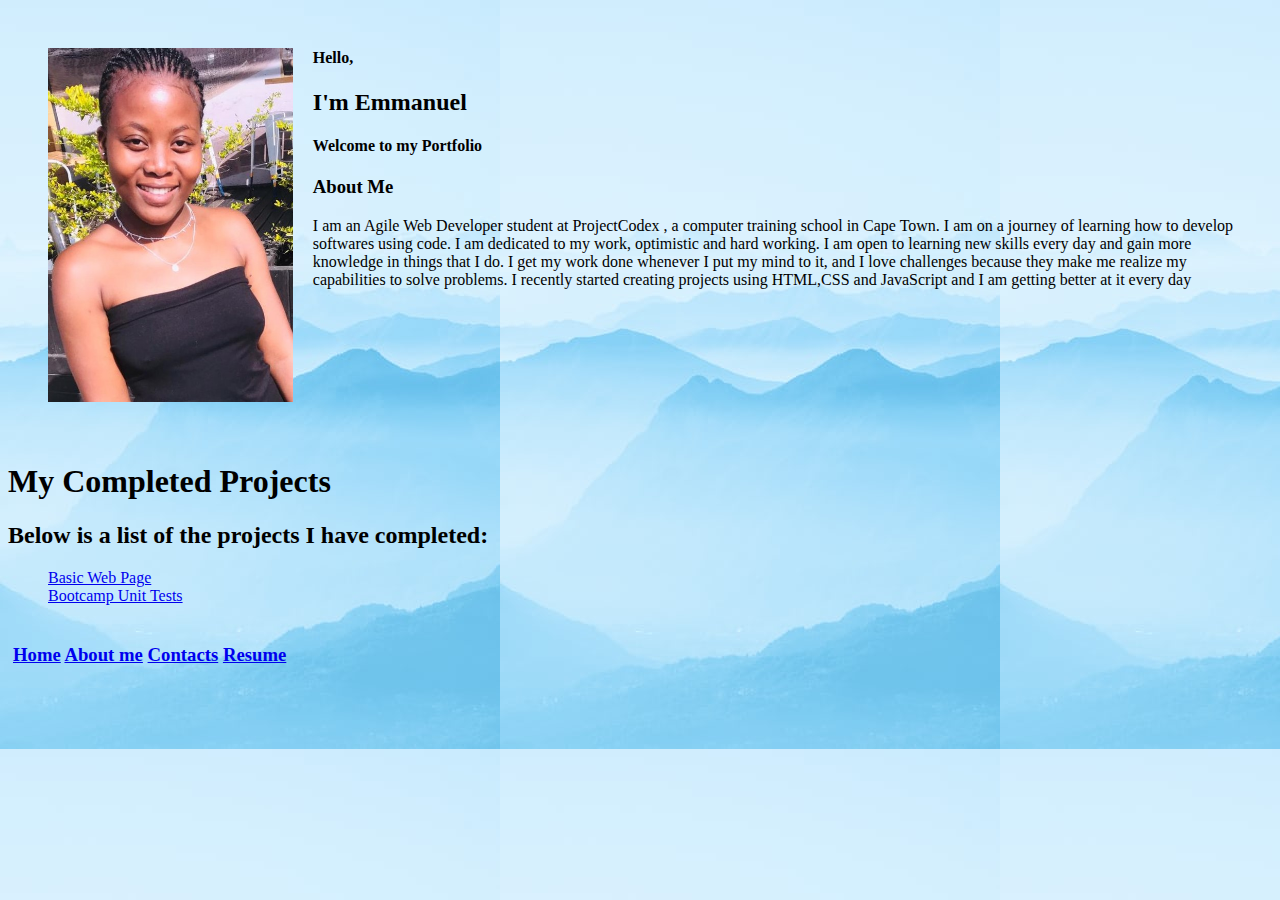
==== index.html @ f44fd364 "recents" ====
<!DOCTYPE html>
<html lang="en">
<head>
    <meta charset="UTF-8">
    <meta http-equiv="X-UA-Compatible" content="IE=edge">
    <meta name="viewport" content="width=device-width, initial-scale=1.0">
    <title>Emmanuel Tsheledi mafolo's Portfolio</title>
    <link rel="stylesheet" href="my_portfolio.css" type="text/css">
    <style>
        
    </style>
</head>
<body background="./images/photo-1524865291454-215bdc75819e.jpg">
    
    <section class="container">
        <div class="info clearfix">
            <img src="./images/IMG-20201031-WA0029.jpg" alt="profile picture" class="clearfix">
            <h4>Hello,</h4>   
            <h2>I'm Emmanuel</h2>  
            <h4>Welcome to my Portfolio</h4> 
            <h3> About Me </h3>
            <p> I am an Agile Web Developer student at ProjectCodex , a computer training school in Cape Town. I am on a journey of learning how to develop
                softwares using code. I am dedicated to my work, optimistic and hard working. 
                I am open to learning new skills every day and gain more knowledge in things that I do. I get my work done whenever I put my mind to it, 
                and I love challenges because they make me realize my capabilities to solve problems. I recently started creating projects using HTML,CSS and JavaScript 
                and I am getting better at it every day 
            </p> 
    <h3>                  
        </div>
       
    </section>
        <div class="work">
            <h1>My Completed Projects</h1>
            <h2>Below is a list of the projects I have completed:</h2>
            <ul>
                <li> <a href="https://mafoloemmanuel.github.io/basic_webpage/">Basic Web Page</a></li>
                <li> <a href="https://mafoloemmanuel.github.io/bootcamp-tests/">Bootcamp Unit Tests</a></li>
            </ul>
        </div>
        <div class="footer clearfix">
            <h3>
                <a href="./index.html">Home</a>
                <a href="./about.html">About me</a>
                <a href="./contact.html">Contacts</a>
                <a href="#">Resume</a>

            </h3>
        </div>
  
</body>
</html>
---- my_portfolio.css ----
img {
    width: 20%;
    padding: 20px;
    float: left;
}
.clearfix {
    zoom: 1;
    overflow: auto;
}
.container {
    
    display: flex;
    margin: auto;
    box-sizing: border-box;
    align-items: stretch;
    width: 100%;
}
ul {
    list-style: none;
}
.info {
    padding: 20px;
    text-align: start;

}
.contacts { 
    padding: 15px;
}
.work {
    padding: opx;   
}
.footer {
    text-align: start;
    padding: 5px;
}
@media screen and (max-width: 800px){
    .container {
        display: block;
        width: 100%;
    }
    .work {
        display: block;
        width: 100%;
    }
    .footer {
        display: block;
    }
    img {
        width: 80%;
    }
}
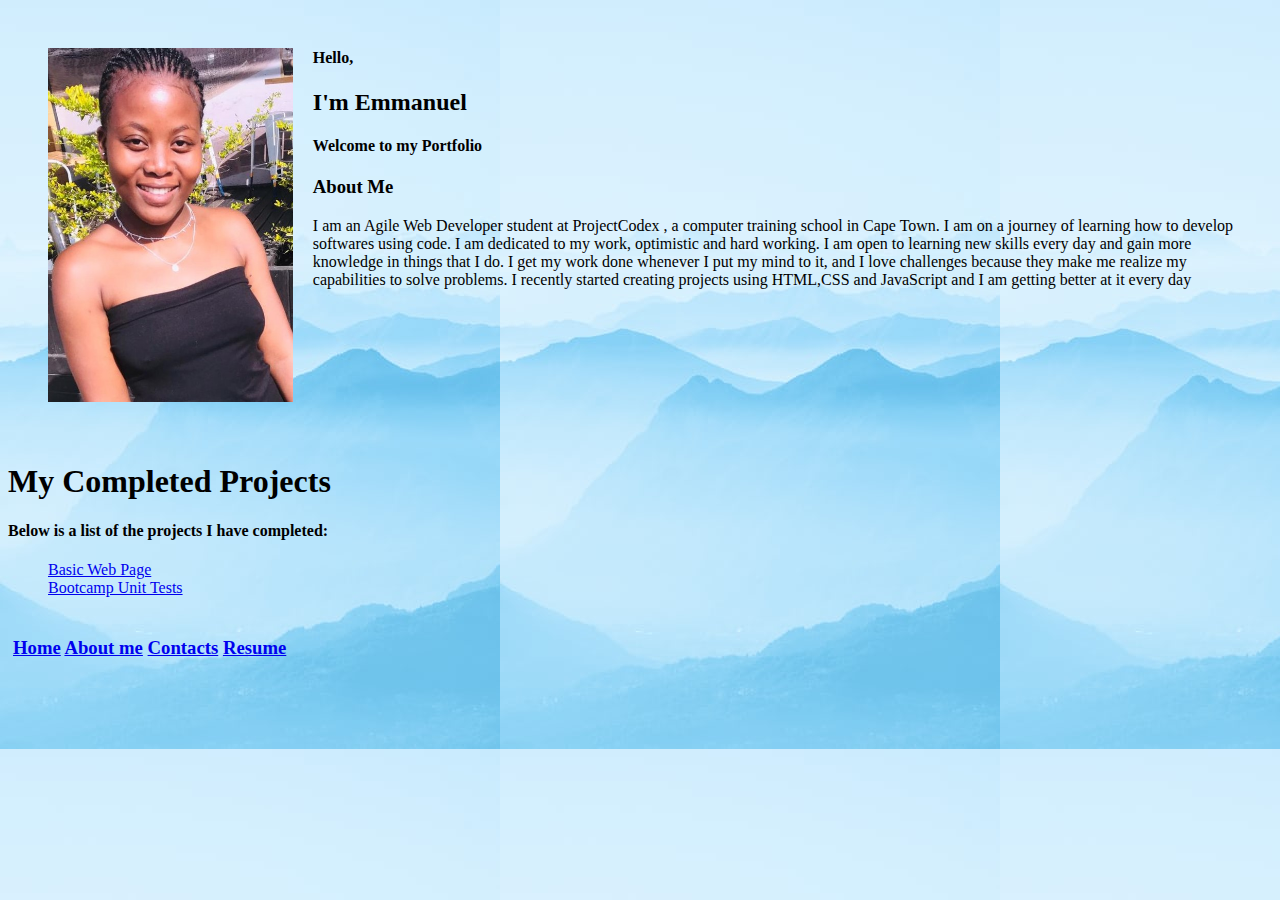
==== commit 169549e3: "change" ====
--- a/index.html
+++ b/index.html
@@ -31,7 +31,7 @@
     </section>
         <div class="work">
             <h1>My Completed Projects</h1>
-            <h2>Below is a list of the projects I have completed:</h2>
+            <h4>Below is a list of the projects I have completed:</h2>
             <ul>
                 <li> <a href="https://mafoloemmanuel.github.io/basic_webpage/">Basic Web Page</a></li>
                 <li> <a href="https://mafoloemmanuel.github.io/bootcamp-tests/">Bootcamp Unit Tests</a></li>
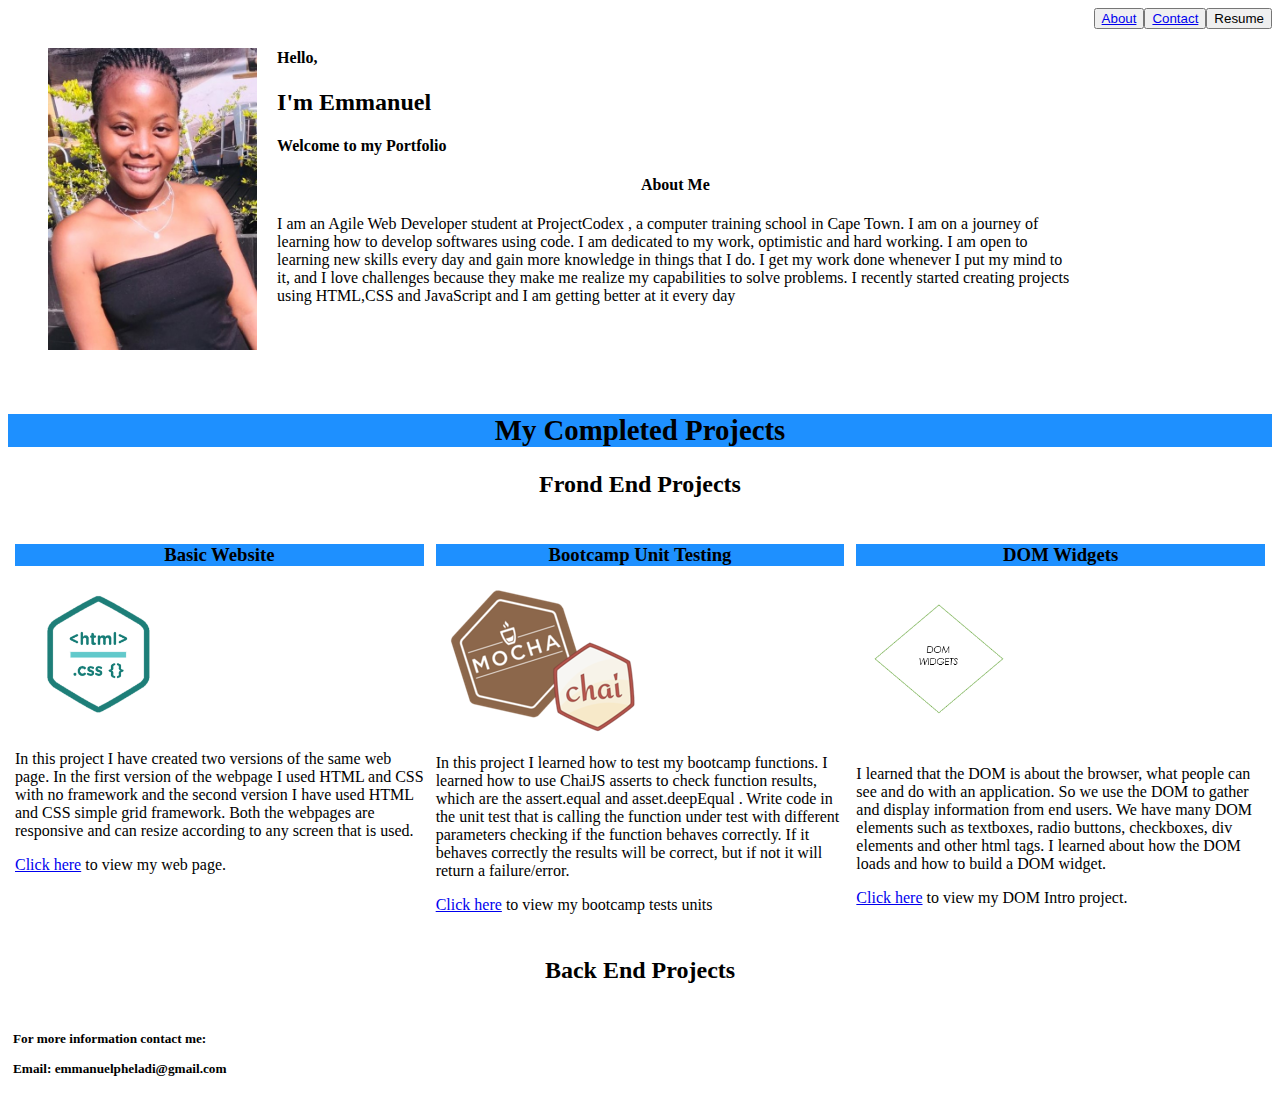
==== commit f96745f6: "new changes to my portfolio page" ====
--- a/index.html
+++ b/index.html
@@ -6,45 +6,74 @@
     <meta name="viewport" content="width=device-width, initial-scale=1.0">
     <title>Emmanuel Tsheledi mafolo's Portfolio</title>
     <link rel="stylesheet" href="my_portfolio.css" type="text/css">
-    <style>
+    
+</head>
+<body>
+    <div  class="container">
+        <div>
+            <button> Resume</button>
+            <button> <a href="./contact.html">Contact</a></button>
+             <button> <a href="./about.html">About</a></button>
         
-    </style>
-</head>
-<body background="./images/photo-1524865291454-215bdc75819e.jpg">
-    
-    <section class="container">
         <div class="info clearfix">
-            <img src="./images/IMG-20201031-WA0029.jpg" alt="profile picture" class="clearfix">
+            <img src="./images/IMG-20201031-WA0029.jpg" alt="profile picture" class="img1 clearfix">
             <h4>Hello,</h4>   
             <h2>I'm Emmanuel</h2>  
             <h4>Welcome to my Portfolio</h4> 
-            <h3> About Me </h3>
+            <h4 style="text-align: center;"> About Me </h4>
             <p> I am an Agile Web Developer student at ProjectCodex , a computer training school in Cape Town. I am on a journey of learning how to develop
                 softwares using code. I am dedicated to my work, optimistic and hard working. 
                 I am open to learning new skills every day and gain more knowledge in things that I do. I get my work done whenever I put my mind to it, 
                 and I love challenges because they make me realize my capabilities to solve problems. I recently started creating projects using HTML,CSS and JavaScript 
                 and I am getting better at it every day 
             </p> 
-    <h3>                  
+            <h3>                   
         </div>
-       
-    </section>
-        <div class="work">
-            <h1>My Completed Projects</h1>
-            <h4>Below is a list of the projects I have completed:</h2>
-            <ul>
-                <li> <a href="https://mafoloemmanuel.github.io/basic_webpage/">Basic Web Page</a></li>
-                <li> <a href="https://mafoloemmanuel.github.io/bootcamp-tests/">Bootcamp Unit Tests</a></li>
-            </ul>
-        </div>
-        <div class="footer clearfix">
-            <h3>
-                <a href="./index.html">Home</a>
-                <a href="./about.html">About me</a>
-                <a href="./contact.html">Contacts</a>
-                <a href="#">Resume</a>
+        
+        <section class="content">
+           <div class="heading"> <h2>My Completed Projects</h2> </div>
+                <div class="front">
+                    <h2>Frond End Projects</h2>
+                        <div class="front-content">
+                            <div class="fronts">
+                            <h3>Basic Website</h3>
+                                <img src="./images/Screenshot 2021-04-27 212240.png" alt="picture" class="img3">
+                                <p>
+                                    In this project I have created  two versions of the same web page. In the first version of the webpage I used HTML and CSS with no framework and the second version I have used HTML and CSS simple grid framework. Both the webpages are responsive and can resize according to any screen that is used.   
+                                </p>
+                               <p><a href="https://mafoloemmanuel.github.io/basic_webpage/">Click here</a> to view my web page. </p>
+                            </div>
+                            <div class="fronts">
+                            <h3>Bootcamp Unit Testing</h3>
+                                <img src="./images/1_BmORsbtFaWw0lyyfMtYd0Q.png" alt="mocha" class="img2">
+                                <p>
+                                  In this project I learned how to test my bootcamp functions. I learned how to use ChaiJS asserts to check function results, which are the assert.equal and asset.deepEqual . Write code in the unit test that is calling the function under test with different parameters checking if the function behaves correctly. If it behaves correctly the results will be correct, but if not it will return a failure/error.                                </p>  
+                               <p> <a href="https://mafoloemmanuel.github.io/bootcamp-tests/">Click here</a> to view my bootcamp tests units </p>
+                            </div> 
+                            <div class="fronts">
+                            <h3>DOM Widgets</h3>
+                                <img src="./images/Screenshot 2021-04-28 005137.png" alt="DOM" class="img4">
+                                <p>
+                                    I learned that the DOM is about the browser, what people can see and do with an application. So we use the DOM to gather and display information  from end users. We have many DOM elements such as textboxes, radio buttons, checkboxes, div elements and other html tags. I learned about how the DOM loads and how to build a DOM widget.
+                                </p>
+                                <p><a href="https://mafoloemmanuel.github.io/dom-intro/">Click here</a> to view my DOM Intro project.
+                            </div>              
+                            </div>
+                    </div>
 
-            </h3>
+                <div class="back">
+                    <h2>Back End Projects</h3>
+                     </div>
+            </div>
+
+        </section>
+
+
+
+        <div class="footer ">
+            <h5>For more information contact me:
+            <p>Email: emmanuelpheladi@gmail.com</p>
+            </h5>
         </div>
   
 </body>
--- a/my_portfolio.css
+++ b/my_portfolio.css
@@ -1,9 +1,46 @@
+.heading {
+    text-align: center;
+    background-color: dodgerblue;
+    font-size: larger;
+    font-weight: bold;
+    font-family: 'Times New Roman', Times, serif;
+    margin: auto;
+}
+.front-content {
+    display: flex;
+    padding: 1px;
+    justify-content: flex-start;
+    text-align: start;
+}
+.fronts {
+    padding: 6px ;
+    width: 50%;
+}
+.front {
+    text-align: center;
+}
+.back {
+    text-align: center;
 
-
-img {
+}
+h3 {
+    background-color: dodgerblue;
+    text-align: center;
+}
+button {
+    text-align: left;
+    float: right;
+}
+.img1 {
     width: 20%;
     padding: 20px;
     float: left;
+}
+.img3 {
+    width: 40%;
+}
+.img4 {
+    width: 45%;
 }
 .clearfix {
     zoom: 1;
@@ -11,10 +48,8 @@
 }
 .container {
     
-    display: flex;
     margin: auto;
     box-sizing: border-box;
-    align-items: stretch;
     width: 100%;
 }
 ul {
@@ -39,6 +74,7 @@
     .container {
         display: block;
         width: 100%;
+
     }
     .work {
         display: block;
@@ -46,8 +82,16 @@
     }
     .footer {
         display: block;
+        width: 100%;
+
     }
-    img {
-        width: 80%;
+    .img1 {
+        width: 100%;
+    }
+    .front-content {
+        display: block;
+        width: 100%;
+
+        
     }
 }
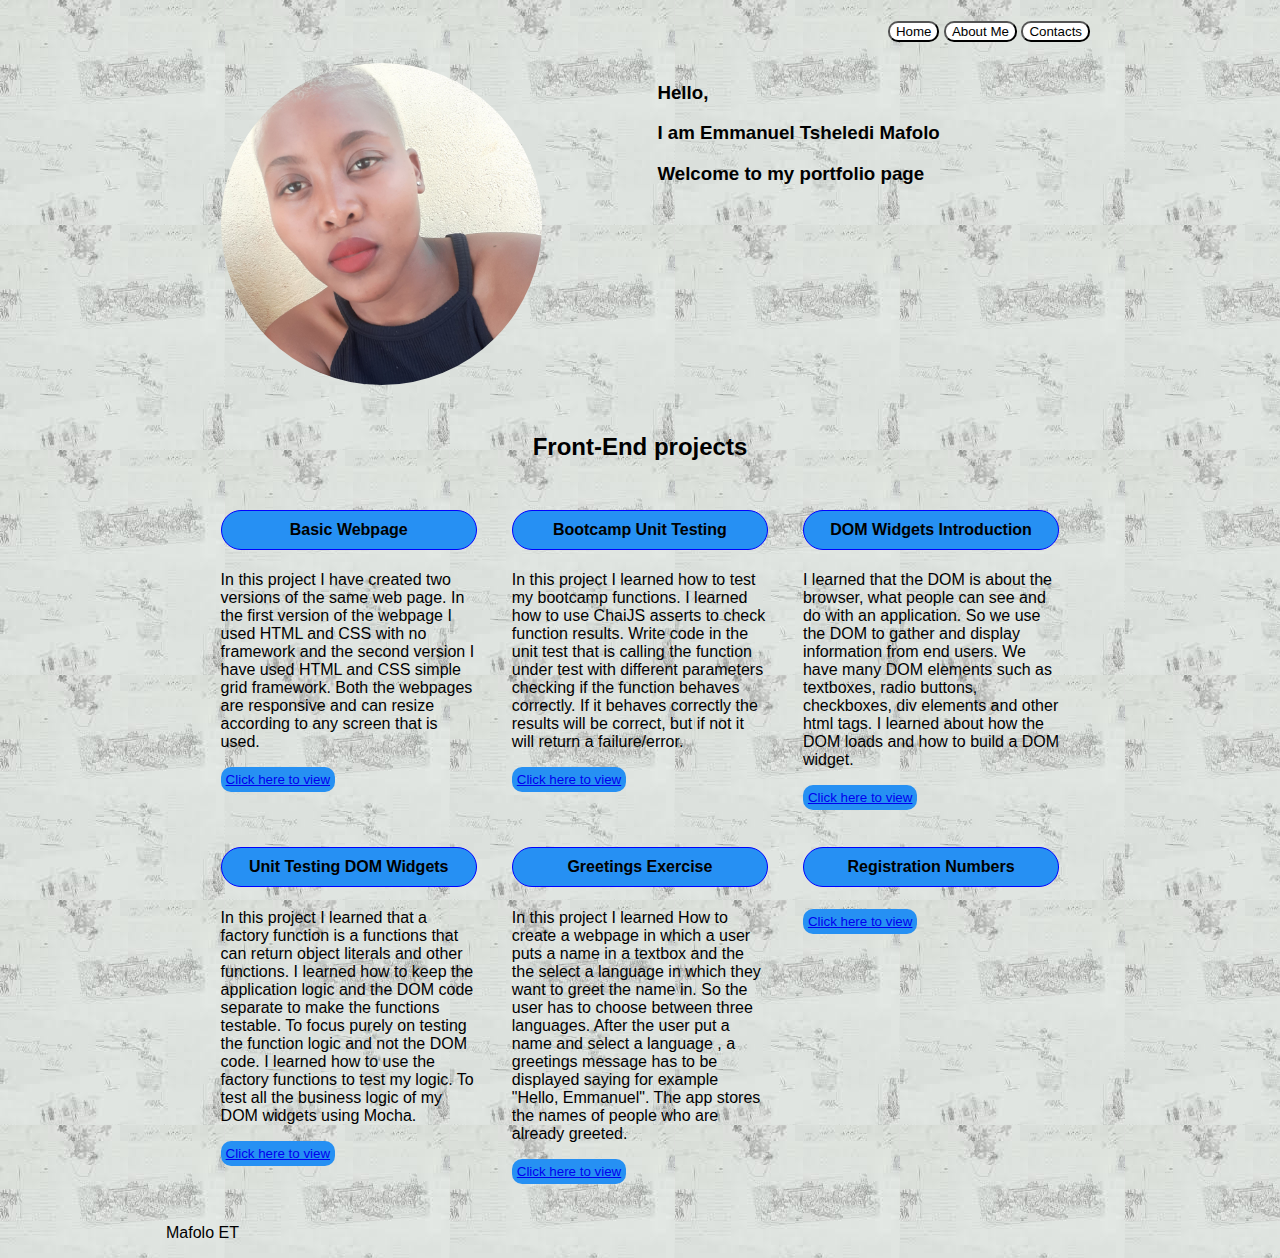
==== commit 9f42dccf: "updates to my portfolio page" ====
--- a/index.html
+++ b/index.html
@@ -1,80 +1,113 @@
 <!DOCTYPE html>
 <html lang="en">
+
 <head>
     <meta charset="UTF-8">
     <meta http-equiv="X-UA-Compatible" content="IE=edge">
     <meta name="viewport" content="width=device-width, initial-scale=1.0">
-    <title>Emmanuel Tsheledi mafolo's Portfolio</title>
-    <link rel="stylesheet" href="my_portfolio.css" type="text/css">
-    
+    <title>Emmanuel Tsheledi Mafolo's Portfolio</title>
+    <link rel="stylesheet" href="style.css">
+    <link rel="stylesheet" href="simple-grid.css">
 </head>
-<body>
-    <div  class="container">
-        <div>
-            <button> Resume</button>
-            <button> <a href="./contact.html">Contact</a></button>
-             <button> <a href="./about.html">About</a></button>
-        
-        <div class="info clearfix">
-            <img src="./images/IMG-20201031-WA0029.jpg" alt="profile picture" class="img1 clearfix">
-            <h4>Hello,</h4>   
-            <h2>I'm Emmanuel</h2>  
-            <h4>Welcome to my Portfolio</h4> 
-            <h4 style="text-align: center;"> About Me </h4>
-            <p> I am an Agile Web Developer student at ProjectCodex , a computer training school in Cape Town. I am on a journey of learning how to develop
-                softwares using code. I am dedicated to my work, optimistic and hard working. 
-                I am open to learning new skills every day and gain more knowledge in things that I do. I get my work done whenever I put my mind to it, 
-                and I love challenges because they make me realize my capabilities to solve problems. I recently started creating projects using HTML,CSS and JavaScript 
-                and I am getting better at it every day 
-            </p> 
-            <h3>                   
-        </div>
-        
-        <section class="content">
-           <div class="heading"> <h2>My Completed Projects</h2> </div>
-                <div class="front">
-                    <h2>Frond End Projects</h2>
-                        <div class="front-content">
-                            <div class="fronts">
-                            <h3>Basic Website</h3>
-                                <img src="./images/Screenshot 2021-04-27 212240.png" alt="picture" class="img3">
-                                <p>
-                                    In this project I have created  two versions of the same web page. In the first version of the webpage I used HTML and CSS with no framework and the second version I have used HTML and CSS simple grid framework. Both the webpages are responsive and can resize according to any screen that is used.   
-                                </p>
-                               <p><a href="https://mafoloemmanuel.github.io/basic_webpage/">Click here</a> to view my web page. </p>
-                            </div>
-                            <div class="fronts">
-                            <h3>Bootcamp Unit Testing</h3>
-                                <img src="./images/1_BmORsbtFaWw0lyyfMtYd0Q.png" alt="mocha" class="img2">
-                                <p>
-                                  In this project I learned how to test my bootcamp functions. I learned how to use ChaiJS asserts to check function results, which are the assert.equal and asset.deepEqual . Write code in the unit test that is calling the function under test with different parameters checking if the function behaves correctly. If it behaves correctly the results will be correct, but if not it will return a failure/error.                                </p>  
-                               <p> <a href="https://mafoloemmanuel.github.io/bootcamp-tests/">Click here</a> to view my bootcamp tests units </p>
-                            </div> 
-                            <div class="fronts">
-                            <h3>DOM Widgets</h3>
-                                <img src="./images/Screenshot 2021-04-28 005137.png" alt="DOM" class="img4">
-                                <p>
-                                    I learned that the DOM is about the browser, what people can see and do with an application. So we use the DOM to gather and display information  from end users. We have many DOM elements such as textboxes, radio buttons, checkboxes, div elements and other html tags. I learned about how the DOM loads and how to build a DOM widget.
-                                </p>
-                                <p><a href="https://mafoloemmanuel.github.io/dom-intro/">Click here</a> to view my DOM Intro project.
-                            </div>              
-                            </div>
+
+<body background="./images/images (1).jpg">
+    <section class="container">
+        <div class="row">
+            <div class="col-12">
+                <div class="the-buttons">
+                    <button type="button" name="button" class="buttons"
+                        onclick="location.href='./index.html' ">Home</button>
+                    <button type="button" name="button" class="buttons" onclick="location.href='./about.html'">About
+                        Me</button>
+                    <button type="button" name="button" class="buttons"
+                        onclick="location.href='./contact.html' ">Contacts</button>
+                </div>
+                <div class="row">
+                    <div class="col-12">
+                        <div class="col-6">
+                            <img src="./images/8.jpg" alt="profile">
+                        </div>
+                        <div class="col-6">
+                            <h3>Hello, </h3>
+                            <h3>I am Emmanuel Tsheledi Mafolo</h3>
+                            <h3>Welcome to my portfolio page</h3>
+                        </div>
                     </div>
+                </div>
+                <div class="row">
+                    <div class="col-12">
+                        <h2>Front-End projects</h2>
+                        <div class="col-4">
+                            <h4>Basic Webpage </h4>
+                            <p>In this project I have created two versions of the same web page. In the first version of
+                                the webpage I used HTML and CSS with no framework and the second version I have used
+                                HTML and CSS simple grid framework. Both the webpages are responsive and can resize
+                                according to any screen that is used.</p>
+                            <button type="button" name="button" id="view-link"> <a
+                                    href="https://mafoloemmanuel.github.io/basic_webpage/">Click here to view</a>
+                            </button>
+                        </div>
+                        <div class="col-4">
+                            <h4>Bootcamp Unit Testing</h4>
+                            <p>In this project I learned how to test my bootcamp functions. I learned how to use ChaiJS
+                                asserts to check function results. Write code in the unit test that is calling the
+                                function under test with different parameters checking if the function behaves
+                                correctly. If it behaves correctly the results will be correct, but if not it will
+                                return a failure/error.</p>
+                            <button type="button" name="button" id="view-link"> <a
+                                    href="https://mafoloemmanuel.github.io/bootcamp-tests/">Click here to view</a>
+                            </button>
+                        </div>
+                        <div class="col-4">
+                            <h4>DOM Widgets Introduction </h4>
+                            <p>I learned that the DOM is about the browser, what people can see and do with an
+                                application. So we use the DOM to gather and display information from end users. We have
+                                many DOM elements such as textboxes, radio buttons, checkboxes, div elements and other
+                                html tags. I learned about how the DOM loads and how to build a DOM widget.</p>
+                            <button type="button" name="button" id="view-link"><a
+                                    href="https://mafoloemmanuel.github.io/dom-intro/">Click here to view</a></button>
+                        </div>
+                        <div class="col-4">
+                            <h4>Unit Testing DOM Widgets</h4>
+                            <p>In this project I learned that a factory function is a functions that can return object
+                                literals and
+                                other functions. I
+                                learned how to keep the application logic and the DOM code separate to make the
+                                functions testable. To focus purely on testing the function logic and not the DOM code.
+                                I learned how to use the factory functions to test my logic. To test all the business
+                                logic of my DOM widgets using Mocha.</p>
+                            <button type="button" name="button" id="view-link"><a
+                                    href="https://mafoloemmanuel.github.io/dom-intro/js/index.html">Click here to
+                                    view</a></button>
 
-                <div class="back">
-                    <h2>Back End Projects</h3>
-                     </div>
+                        </div>
+                        <div class="col-4">
+                            <h4>Greetings Exercise</h4>
+                            <p>In this project I learned How to create a webpage in which a user puts a name in a
+                                textbox and the the select a language in which they want to greet the name in. So the
+                                user has to choose between three languages. After the user put a name and select a
+                                language , a greetings message has to be displayed saying for example "Hello, Emmanuel".
+                                The app stores the names of people who are already greeted.</p>
+                            <button type="button" name="button" id="view-link"><a
+                                    href="https://mafoloemmanuel.github.io/greetings/">Click here to
+                                    view</a></button>
+                        </div>
+                        <div class="col-4">
+                            <h4>Registration Numbers</h4>
+                            <p></p>
+                            <button type="button" name="button" id="view-link"><a
+                                href="https://mafoloemmanuel.github.io/registration_numbers/">Click here to
+                                view</a></button>
+                        </div>
+                    </div>
+                </div>
             </div>
 
-        </section>
+        </div>
+        <div>
+            <p>Mafolo ET </p>
+        </div>
+    </section>
+</body>
 
-
-
-        <div class="footer ">
-            <h5>For more information contact me:
-            <p>Email: emmanuelpheladi@gmail.com</p>
-            </h5>
-        </div>
-  
-</body>
-</html>
+</html>--- a/style.css
+++ b/style.css
@@ -0,0 +1,54 @@
+.profile{
+    text-align: center;
+    display: flex
+}
+.container{
+    margin: 0 auto;
+    position: relative;
+    display: block;   
+}
+body{
+    font-family: 'Lucida Sans', 'Lucida Sans Regular', 'Lucida Grande', 'Lucida Sans Unicode', Geneva, Verdana, sans-serif;
+}
+ button{
+    background-color: white;
+    color: black;
+    border-radius: 10px;
+}
+.the-buttons{
+    float: right;
+    padding: 5px;
+}
+.link{
+    border: 1px solid lightseagreen;
+}
+.project-button{
+    border: 1px solid  rgb(74, 160, 241);;
+    border-radius: 12px;
+    background-color: rgb(74, 160, 241);
+    padding: 10px;
+}
+.projects{
+    display: flex;
+}
+
+ img{
+    border-radius: 50%;
+    width: 80%;
+}
+#view-link{
+    border: none;
+    border-radius: 10;
+    background-color: rgb(38, 144, 243);
+    padding: 5px
+}
+h2{
+    text-align: center;
+}
+h4{
+    background-color: rgb(38, 144, 243);
+    text-align: center;
+    padding: 10px;
+    border: 1px solid blue;
+    border-radius: 200px;
+}--- a/simple-grid.css
+++ b/simple-grid.css
@@ -0,0 +1,206 @@
+/**
+*** SIMPLE GRID
+*** (C) ZACH COLE 2016
+**/
+
+@import url(https://fonts.googleapis.com/css?family=Lato:400,300,300italic,400italic,700,700italic);
+
+/* UNIVERSAL */
+
+
+
+/* ROOT FONT STYLES */
+
+
+
+/* TYPOGRAPHY */
+
+
+
+.font-light {
+  font-weight: 300;
+}
+
+.font-regular {
+  font-weight: 400;
+}
+
+.font-heavy {
+  font-weight: 700;
+}
+
+/* POSITIONING */
+
+.left {
+  text-align: left;
+}
+
+.right {
+  text-align: right;
+}
+
+.center {
+  text-align: center;
+  margin-left: auto;
+  margin-right: auto;
+}
+
+.justify {
+  text-align: justify;
+}
+
+/* ==== GRID SYSTEM ==== */
+
+
+
+.row {
+  position: relative;
+  width: 100%;
+}
+
+.row [class^="col"] {
+  float: left;
+  margin: 0.5rem 2%;
+  min-height: 0.125rem;
+}
+
+.col-1,
+.col-2,
+.col-3,
+.col-4,
+.col-5,
+.col-6,
+.col-7,
+.col-8,
+.col-9,
+.col-10,
+.col-11,
+.col-12 {
+  width: 96%;
+}
+
+.col-1-sm {
+  width: 4.33%;
+}
+
+.col-2-sm {
+  width: 12.66%;
+}
+
+.col-3-sm {
+  width: 21%;
+}
+
+.col-4-sm {
+  width: 29.33%;
+}
+
+.col-5-sm {
+  width: 37.66%;
+}
+
+.col-6-sm {
+  width: 46%;
+}
+
+.col-7-sm {
+  width: 54.33%;
+}
+
+.col-8-sm {
+  width: 62.66%;
+}
+
+.col-9-sm {
+  width: 71%;
+}
+
+.col-10-sm {
+  width: 79.33%;
+}
+
+.col-11-sm {
+  width: 87.66%;
+}
+
+.col-12-sm {
+  width: 96%;
+}
+
+.row::after {
+	content: "";
+	display: table;
+	clear: both;
+}
+
+.hidden-sm {
+  display: none;
+}
+/*
+  @media (max-width:800px){  
+    .container {
+      width: 100%;
+      display: inline-block;
+    }
+  }
+*/
+@media only screen and (min-width: 45em) {  /* 720px */
+  .col-1 {
+    width: 4.33%;
+  }
+
+  .col-2 {
+    width: 12.66%;
+  }
+
+  .col-3 {
+    width: 21%;
+  }
+
+  .col-4 {
+    width: 29.33%;
+  }
+
+  .col-5 {
+    width: 37.66%;
+  }
+
+  .col-6 {
+    width: 46%;
+  }
+
+  .col-7 {
+    width: 54.33%;
+  }
+
+  .col-8 {
+    width: 62.66%;
+  }
+
+  .col-9 {
+    width: 71%;
+  }
+
+  .col-10 {
+    width: 79.33%;
+  }
+
+  .col-11 {
+    width: 87.66%;
+  }
+
+  .col-12 {
+    width: 96%;
+  }
+
+  .hidden-sm {
+    display: block;
+  }
+}
+
+@media only screen and (min-width: 60em) { /* 960px */
+  .container {
+    width: 75%;
+    max-width: 60rem;
+  }
+}
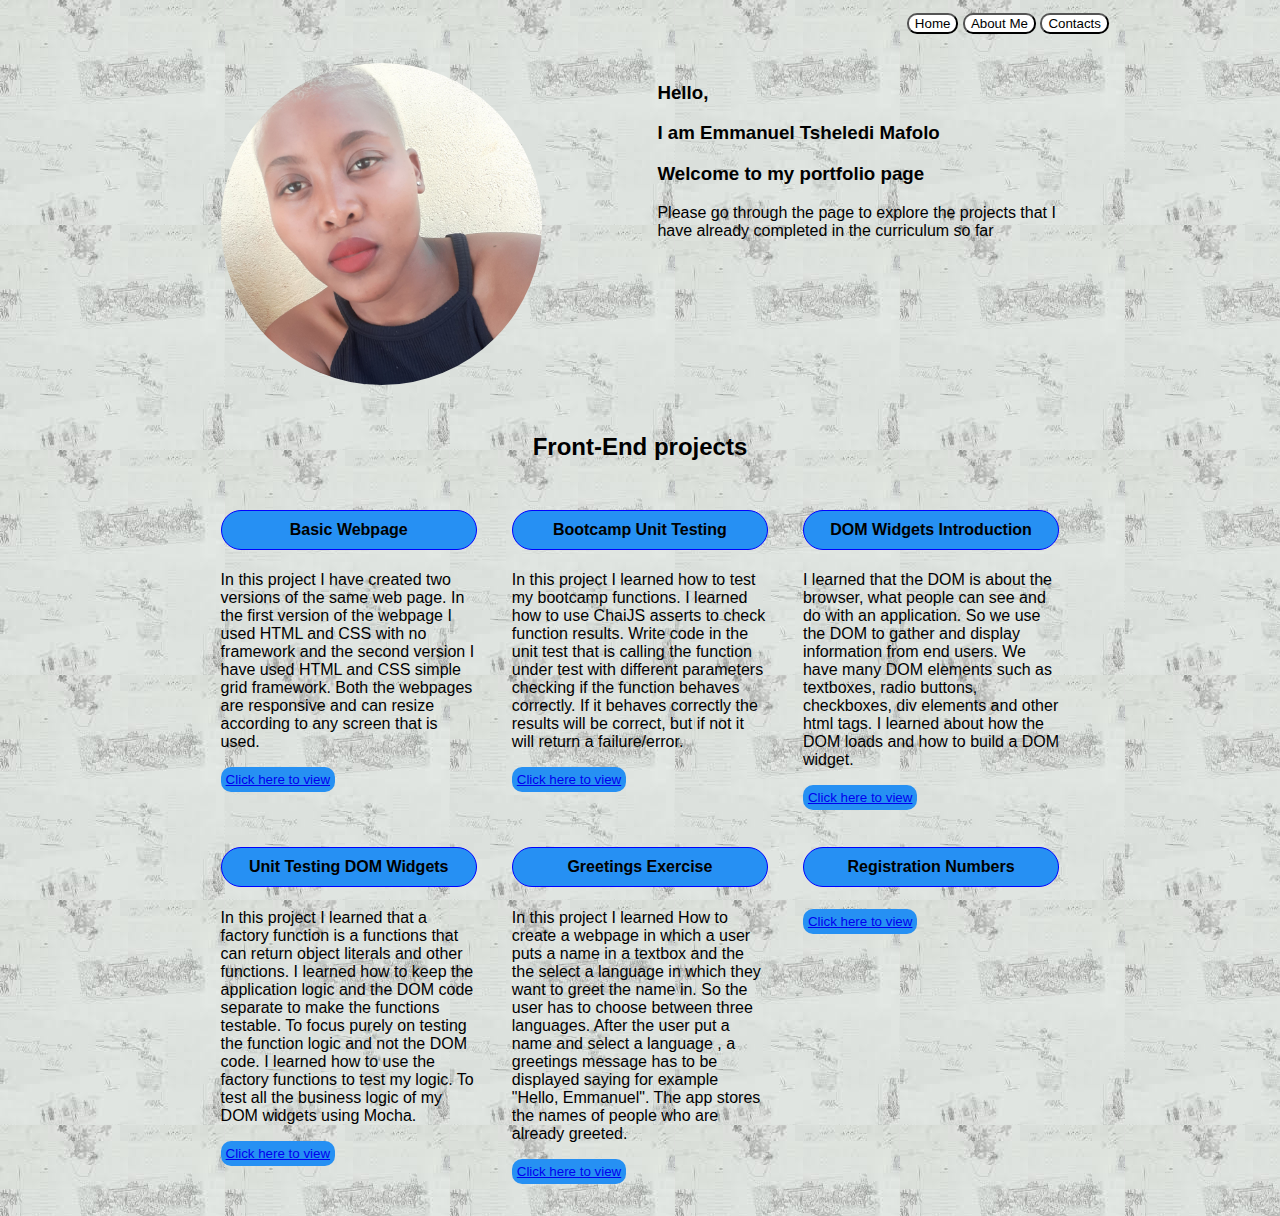
==== commit ce25f980: "update" ====
--- a/index.html
+++ b/index.html
@@ -12,16 +12,17 @@
 
 <body background="./images/images (1).jpg">
     <section class="container">
+        <div class="the-buttons">
+            <button type="button" name="button" class="buttons"
+                onclick="location.href='./index.html' ">Home</button>
+            <button type="button" name="button" class="buttons" onclick="location.href='./about.html'">About
+                Me</button>
+            <button type="button" name="button" class="buttons"
+                onclick="location.href='./contact.html' ">Contacts</button>
+        </div>
         <div class="row">
             <div class="col-12">
-                <div class="the-buttons">
-                    <button type="button" name="button" class="buttons"
-                        onclick="location.href='./index.html' ">Home</button>
-                    <button type="button" name="button" class="buttons" onclick="location.href='./about.html'">About
-                        Me</button>
-                    <button type="button" name="button" class="buttons"
-                        onclick="location.href='./contact.html' ">Contacts</button>
-                </div>
+   
                 <div class="row">
                     <div class="col-12">
                         <div class="col-6">
@@ -31,6 +32,7 @@
                             <h3>Hello, </h3>
                             <h3>I am Emmanuel Tsheledi Mafolo</h3>
                             <h3>Welcome to my portfolio page</h3>
+                            <p>Please go through the page to explore the projects that I have already completed in the curriculum so far</p>
                         </div>
                     </div>
                 </div>
@@ -104,9 +106,7 @@
             </div>
 
         </div>
-        <div>
-            <p>Mafolo ET </p>
-        </div>
+        
     </section>
 </body>
 
--- a/style.css
+++ b/style.css
@@ -8,7 +8,7 @@
     display: block;   
 }
 body{
-    font-family: 'Lucida Sans', 'Lucida Sans Regular', 'Lucida Grande', 'Lucida Sans Unicode', Geneva, Verdana, sans-serif;
+font-family:Verdana, Geneva, Tahoma, sans-serif
 }
  button{
     background-color: white;
@@ -31,7 +31,13 @@
 .projects{
     display: flex;
 }
-
+.footer{
+    background-color: rgb(38, 144, 243);
+    padding: 10px;
+    text-align: center;
+    font-style: italic;
+    font-family: cursive;
+}
  img{
     border-radius: 50%;
     width: 80%;
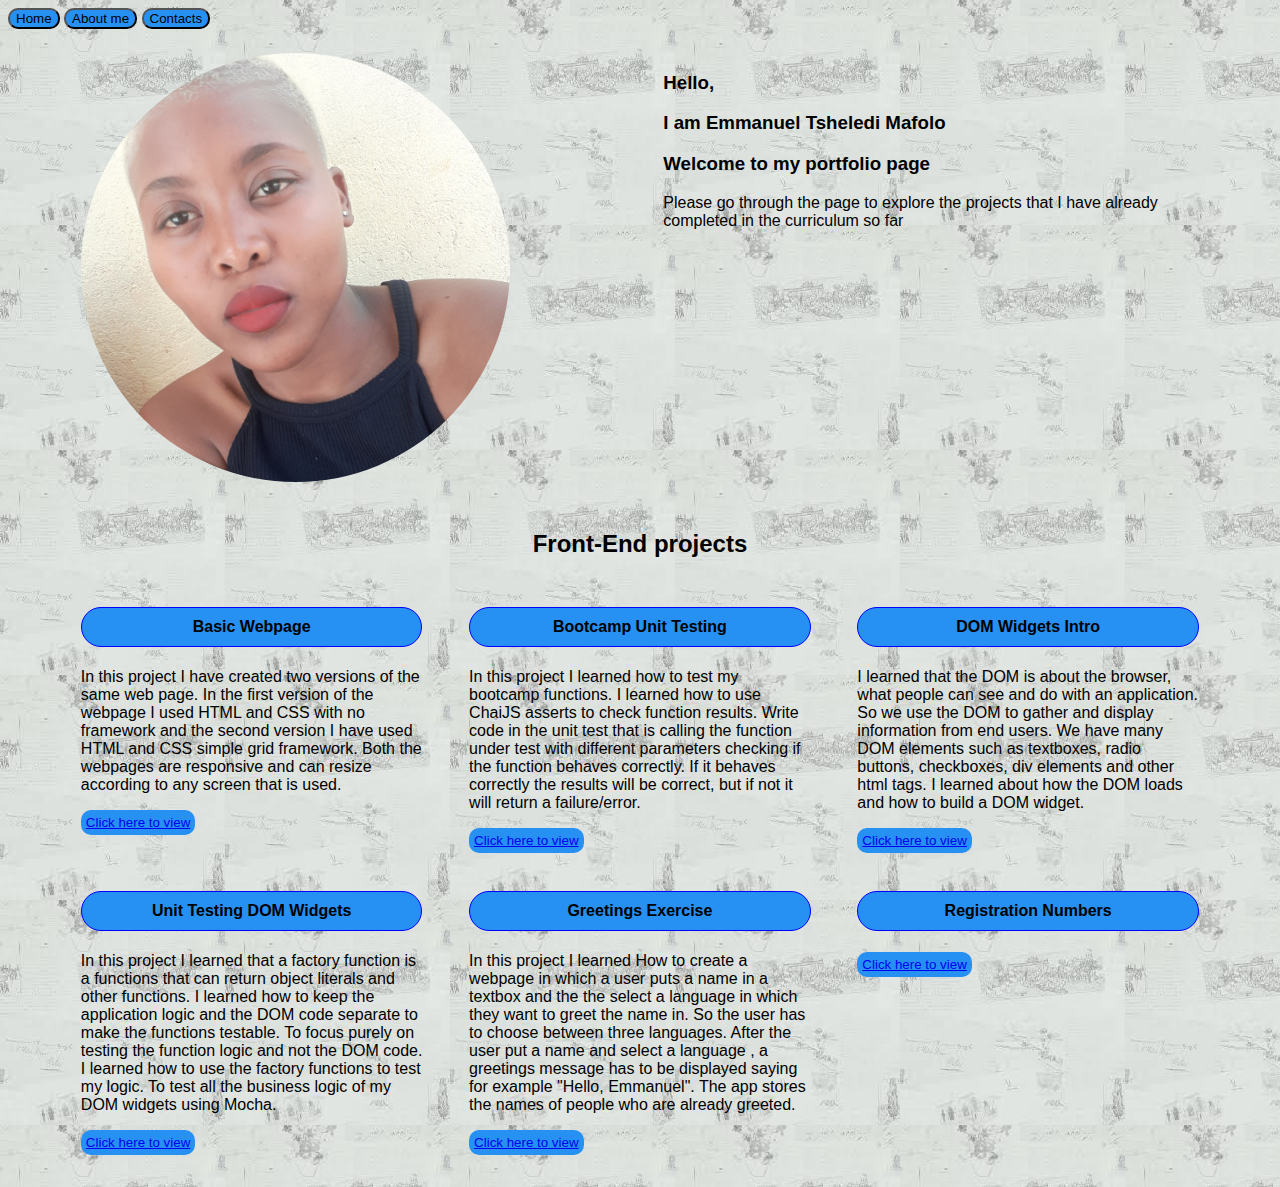
==== commit abac61eb: "commit" ====
--- a/index.html
+++ b/index.html
@@ -11,102 +11,100 @@
 </head>
 
 <body background="./images/images (1).jpg">
-    <section class="container">
-        <div class="the-buttons">
-            <button type="button" name="button" class="buttons"
-                onclick="location.href='./index.html' ">Home</button>
-            <button type="button" name="button" class="buttons" onclick="location.href='./about.html'">About
-                Me</button>
-            <button type="button" name="button" class="buttons"
-                onclick="location.href='./contact.html' ">Contacts</button>
-        </div>
-        <div class="row">
-            <div class="col-12">
-   
-                <div class="row">
-                    <div class="col-12">
-                        <div class="col-6">
-                            <img src="./images/8.jpg" alt="profile">
-                        </div>
-                        <div class="col-6">
-                            <h3>Hello, </h3>
-                            <h3>I am Emmanuel Tsheledi Mafolo</h3>
-                            <h3>Welcome to my portfolio page</h3>
-                            <p>Please go through the page to explore the projects that I have already completed in the curriculum so far</p>
-                        </div>
+    <section class="container"></section>
+    <div>
+        <button type="button" onclick="location.href='index.html'">Home</button>
+        <button type="button" onclick="location.href='about.html'">About me</button>
+        <button type="button" onclick="location.href='contact.html'">Contacts</button>
+    </div>
+    <div class="row">
+        <div class="col-12">
+
+            <div class="row">
+                <div class="col-12">
+                    <div class="col-6">
+                        <img src="./images/8.jpg" alt="profile">
                     </div>
-                </div>
-                <div class="row">
-                    <div class="col-12">
-                        <h2>Front-End projects</h2>
-                        <div class="col-4">
-                            <h4>Basic Webpage </h4>
-                            <p>In this project I have created two versions of the same web page. In the first version of
-                                the webpage I used HTML and CSS with no framework and the second version I have used
-                                HTML and CSS simple grid framework. Both the webpages are responsive and can resize
-                                according to any screen that is used.</p>
-                            <button type="button" name="button" id="view-link"> <a
-                                    href="https://mafoloemmanuel.github.io/basic_webpage/">Click here to view</a>
-                            </button>
-                        </div>
-                        <div class="col-4">
-                            <h4>Bootcamp Unit Testing</h4>
-                            <p>In this project I learned how to test my bootcamp functions. I learned how to use ChaiJS
-                                asserts to check function results. Write code in the unit test that is calling the
-                                function under test with different parameters checking if the function behaves
-                                correctly. If it behaves correctly the results will be correct, but if not it will
-                                return a failure/error.</p>
-                            <button type="button" name="button" id="view-link"> <a
-                                    href="https://mafoloemmanuel.github.io/bootcamp-tests/">Click here to view</a>
-                            </button>
-                        </div>
-                        <div class="col-4">
-                            <h4>DOM Widgets Introduction </h4>
-                            <p>I learned that the DOM is about the browser, what people can see and do with an
-                                application. So we use the DOM to gather and display information from end users. We have
-                                many DOM elements such as textboxes, radio buttons, checkboxes, div elements and other
-                                html tags. I learned about how the DOM loads and how to build a DOM widget.</p>
-                            <button type="button" name="button" id="view-link"><a
-                                    href="https://mafoloemmanuel.github.io/dom-intro/">Click here to view</a></button>
-                        </div>
-                        <div class="col-4">
-                            <h4>Unit Testing DOM Widgets</h4>
-                            <p>In this project I learned that a factory function is a functions that can return object
-                                literals and
-                                other functions. I
-                                learned how to keep the application logic and the DOM code separate to make the
-                                functions testable. To focus purely on testing the function logic and not the DOM code.
-                                I learned how to use the factory functions to test my logic. To test all the business
-                                logic of my DOM widgets using Mocha.</p>
-                            <button type="button" name="button" id="view-link"><a
-                                    href="https://mafoloemmanuel.github.io/dom-intro/js/index.html">Click here to
-                                    view</a></button>
-
-                        </div>
-                        <div class="col-4">
-                            <h4>Greetings Exercise</h4>
-                            <p>In this project I learned How to create a webpage in which a user puts a name in a
-                                textbox and the the select a language in which they want to greet the name in. So the
-                                user has to choose between three languages. After the user put a name and select a
-                                language , a greetings message has to be displayed saying for example "Hello, Emmanuel".
-                                The app stores the names of people who are already greeted.</p>
-                            <button type="button" name="button" id="view-link"><a
-                                    href="https://mafoloemmanuel.github.io/greetings/">Click here to
-                                    view</a></button>
-                        </div>
-                        <div class="col-4">
-                            <h4>Registration Numbers</h4>
-                            <p></p>
-                            <button type="button" name="button" id="view-link"><a
-                                href="https://mafoloemmanuel.github.io/registration_numbers/">Click here to
-                                view</a></button>
-                        </div>
+                    <div class="col-6">
+                        <h3>Hello, </h3>
+                        <h3>I am Emmanuel Tsheledi Mafolo</h3>
+                        <h3>Welcome to my portfolio page</h3>
+                        <p>Please go through the page to explore the projects that I have already completed in the
+                            curriculum so far</p>
                     </div>
                 </div>
             </div>
+            <div class="row">
+                <div class="col-12">
+                    <h2>Front-End projects</h2>
+                    <div class="col-4">
+                        <h4>Basic Webpage </h4>
+                        <p>In this project I have created two versions of the same web page. In the first version of
+                            the webpage I used HTML and CSS with no framework and the second version I have used
+                            HTML and CSS simple grid framework. Both the webpages are responsive and can resize
+                            according to any screen that is used.</p>
+                        <button type="button" name="button" id="view-link"> <a
+                                href="https://mafoloemmanuel.github.io/basic_webpage/">Click here to view</a>
+                        </button>
+                    </div>
+                    <div class="col-4">
+                        <h4>Bootcamp Unit Testing</h4>
+                        <p>In this project I learned how to test my bootcamp functions. I learned how to use ChaiJS
+                            asserts to check function results. Write code in the unit test that is calling the
+                            function under test with different parameters checking if the function behaves
+                            correctly. If it behaves correctly the results will be correct, but if not it will
+                            return a failure/error.</p>
+                        <button type="button" name="button" id="view-link"> <a
+                                href="https://mafoloemmanuel.github.io/bootcamp-tests/">Click here to view</a>
+                        </button>
+                    </div>
+                    <div class="col-4">
+                        <h4>DOM Widgets Intro </h4>
+                        <p>I learned that the DOM is about the browser, what people can see and do with an
+                            application. So we use the DOM to gather and display information from end users. We have
+                            many DOM elements such as textboxes, radio buttons, checkboxes, div elements and other
+                            html tags. I learned about how the DOM loads and how to build a DOM widget.</p>
+                        <button type="button" name="button" id="view-link"><a
+                                href="https://mafoloemmanuel.github.io/dom-intro/">Click here to view</a></button>
+                    </div>
+                    <div class="col-4">
+                        <h4>Unit Testing DOM Widgets</h4>
+                        <p>In this project I learned that a factory function is a functions that can return object
+                            literals and
+                            other functions. I
+                            learned how to keep the application logic and the DOM code separate to make the
+                            functions testable. To focus purely on testing the function logic and not the DOM code.
+                            I learned how to use the factory functions to test my logic. To test all the business
+                            logic of my DOM widgets using Mocha.</p>
+                        <button type="button" name="button" id="view-link"><a
+                                href="https://mafoloemmanuel.github.io/dom-intro/js/index.html">Click here to
+                                view</a></button>
 
+                    </div>
+                    <div class="col-4">
+                        <h4>Greetings Exercise</h4>
+                        <p>In this project I learned How to create a webpage in which a user puts a name in a
+                            textbox and the the select a language in which they want to greet the name in. So the
+                            user has to choose between three languages. After the user put a name and select a
+                            language , a greetings message has to be displayed saying for example "Hello, Emmanuel".
+                            The app stores the names of people who are already greeted.</p>
+                        <button type="button" name="button" id="view-link"><a
+                                href="https://mafoloemmanuel.github.io/greetings/">Click here to
+                                view</a></button>
+                    </div>
+                    <div class="col-4">
+                        <h4>Registration Numbers</h4>
+                        <p></p>
+                        <button type="button" name="button" id="view-link"><a
+                                href="https://mafoloemmanuel.github.io/registration_numbers/">Click here to
+                                view</a></button>
+                    </div>
+                </div>
+            </div>
         </div>
-        
+
+    </div>
+
     </section>
 </body>
 
--- a/style.css
+++ b/style.css
@@ -11,7 +11,8 @@
 font-family:Verdana, Geneva, Tahoma, sans-serif
 }
  button{
-    background-color: white;
+    background-color: rgb(38, 144, 243);
+   
     color: black;
     border-radius: 10px;
 }
--- a/simple-grid.css
+++ b/simple-grid.css
@@ -203,4 +203,5 @@
     width: 75%;
     max-width: 60rem;
   }
-}
+ 
+}
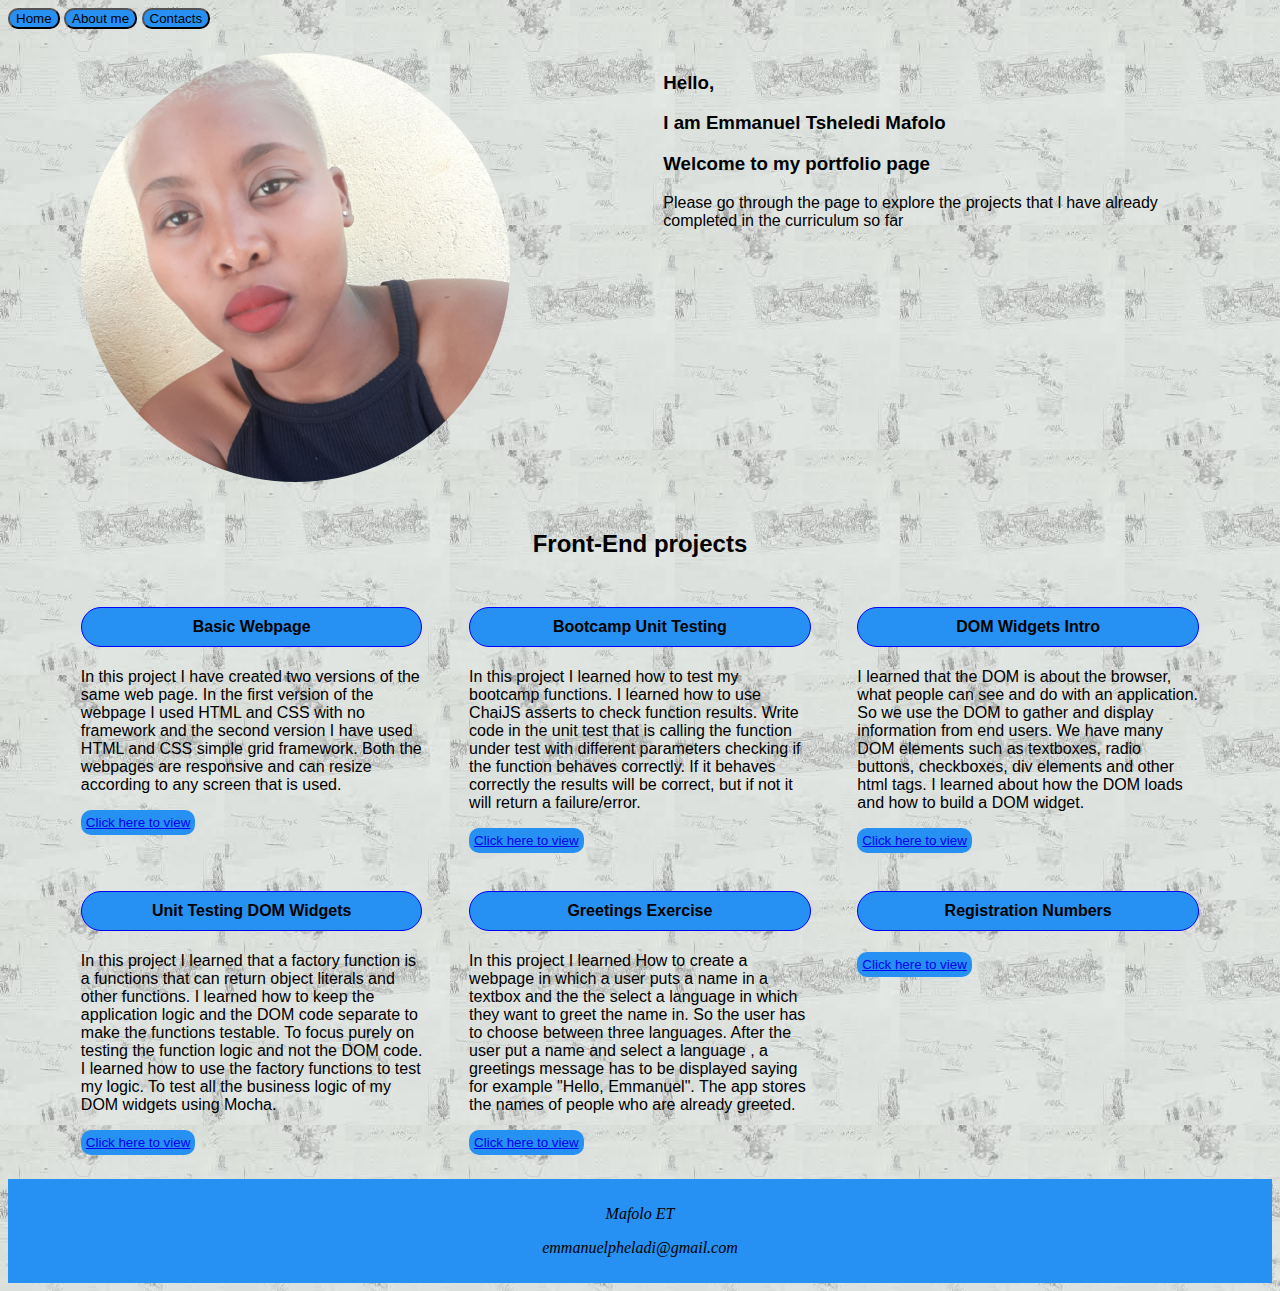
==== commit a7795b41: "changes to the portfolio layout" ====
--- a/index.html
+++ b/index.html
@@ -104,7 +104,10 @@
         </div>
 
     </div>
-
+<div class="footer">
+    <p>Mafolo ET</p>
+    <p> emmanuelpheladi@gmail.com</p>
+</div>
     </section>
 </body>
 
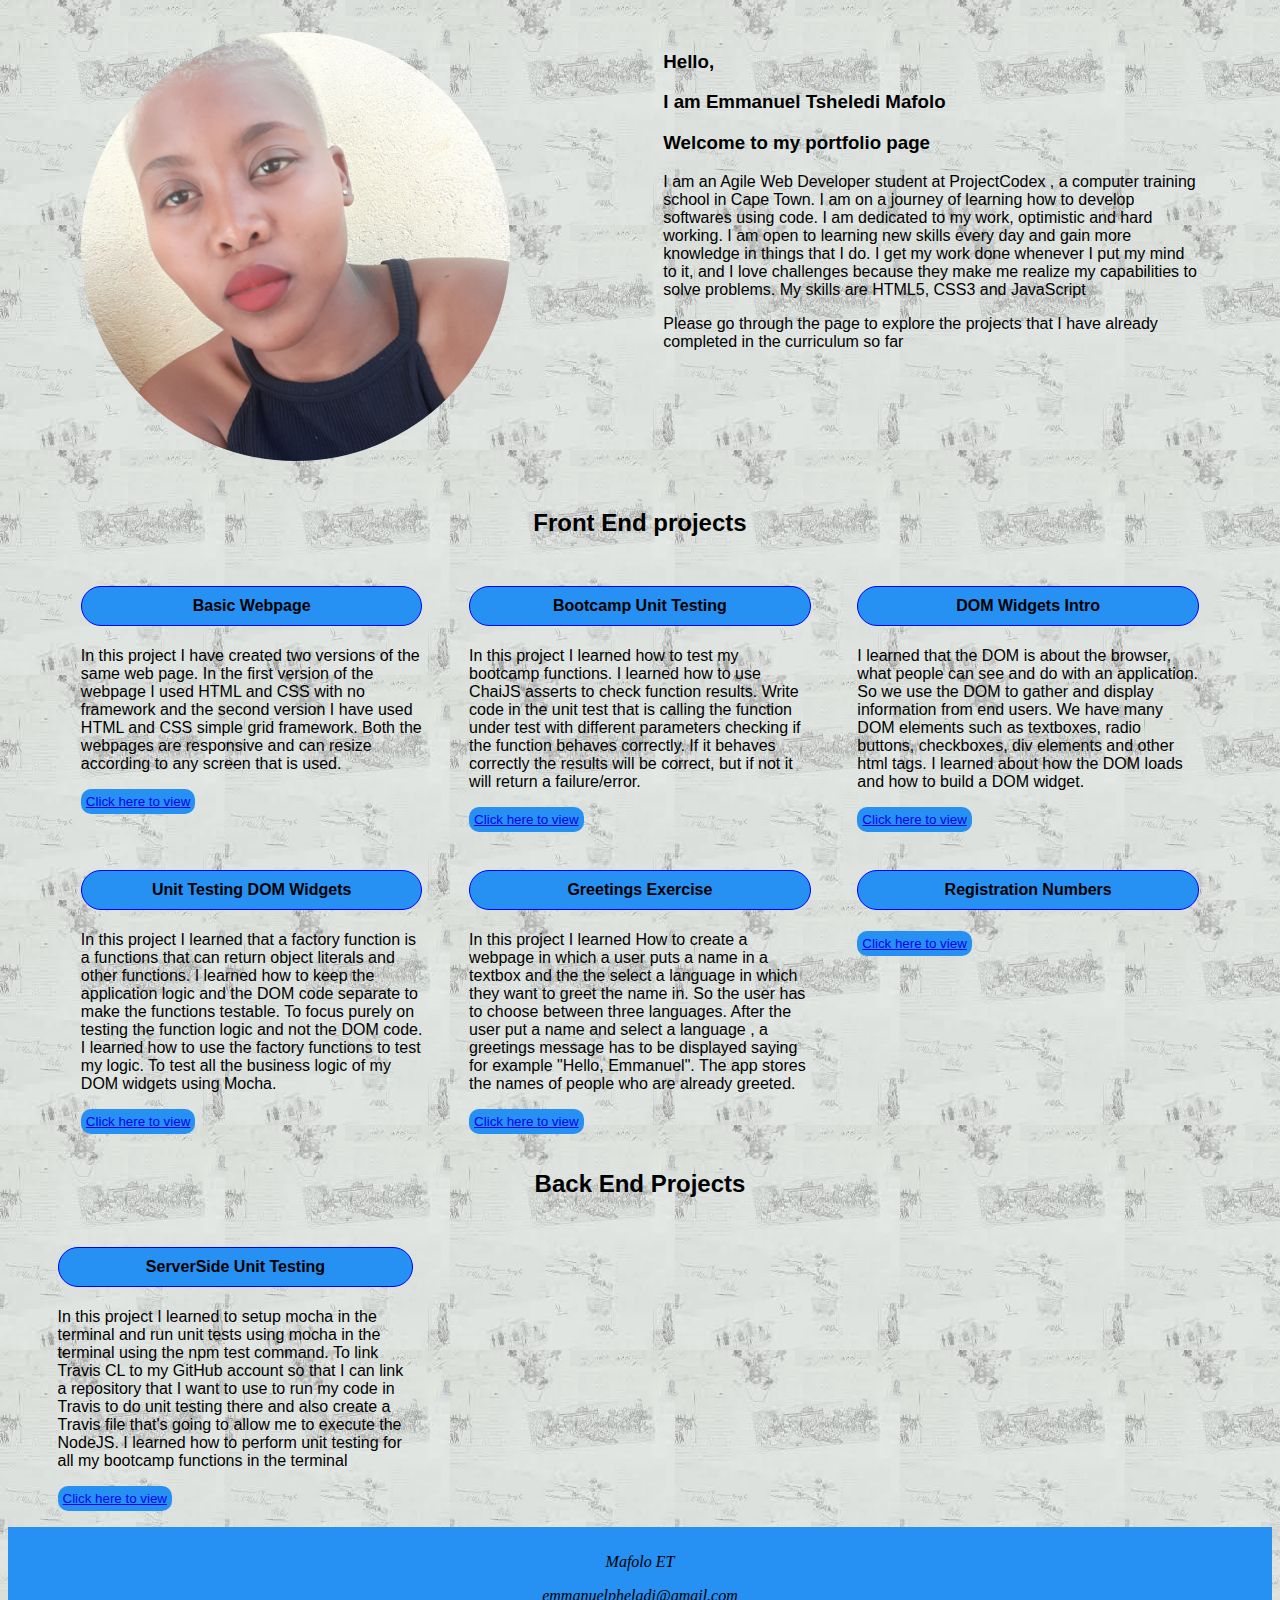
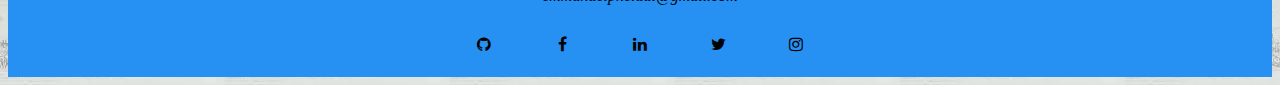
==== commit 6ec3907d: "added the backend" ====
--- a/index.html
+++ b/index.html
@@ -8,15 +8,12 @@
     <title>Emmanuel Tsheledi Mafolo's Portfolio</title>
     <link rel="stylesheet" href="style.css">
     <link rel="stylesheet" href="simple-grid.css">
+    <link rel="stylesheet" href="https://cdnjs.cloudflare.com/ajax/libs/font-awesome/4.7.0/css/font-awesome.min.css">
 </head>
 
 <body background="./images/images (1).jpg">
     <section class="container"></section>
-    <div>
-        <button type="button" onclick="location.href='index.html'">Home</button>
-        <button type="button" onclick="location.href='about.html'">About me</button>
-        <button type="button" onclick="location.href='contact.html'">Contacts</button>
-    </div>
+
     <div class="row">
         <div class="col-12">
 
@@ -29,6 +26,13 @@
                         <h3>Hello, </h3>
                         <h3>I am Emmanuel Tsheledi Mafolo</h3>
                         <h3>Welcome to my portfolio page</h3>
+                        <p>I am an Agile Web Developer student at ProjectCodex , a computer training school in Cape
+                            Town. I am on a journey of learning how to develop
+                            softwares using code. I am dedicated to my work, optimistic and hard working.
+                            I am open to learning new skills every day and gain more knowledge in things that I do. I
+                            get my work done whenever I put my mind to it,
+                            and I love challenges because they make me realize my capabilities to solve problems. My
+                            skills are HTML5, CSS3 and JavaScript </p>
                         <p>Please go through the page to explore the projects that I have already completed in the
                             curriculum so far</p>
                     </div>
@@ -36,7 +40,7 @@
             </div>
             <div class="row">
                 <div class="col-12">
-                    <h2>Front-End projects</h2>
+                    <h2>Front End projects</h2>
                     <div class="col-4">
                         <h4>Basic Webpage </h4>
                         <p>In this project I have created two versions of the same web page. In the first version of
@@ -101,13 +105,31 @@
                     </div>
                 </div>
             </div>
+            <h2>Back End Projects</h2>
+            <div class="col-4">
+                <h4>ServerSide Unit Testing</h4>
+                <p>In this project I learned to setup mocha in the terminal and run unit tests using mocha in the
+                    terminal using the npm test command. To link Travis CL to my GitHub account so that I can link a
+                    repository that I want to use to run my code in Travis to do unit testing there and also create a
+                    Travis file that's going to allow me to execute the NodeJS. I learned how to perform unit testing
+                    for all my bootcamp functions in the terminal</p>
+                    <button type="button" name="button" id="view-link"><a href="https://github.com/MafoloEmmanuel/bootcamp-terminal-tests">Click here to
+                        view</a></button>
+            </div>
         </div>
 
     </div>
-<div class="footer">
-    <p>Mafolo ET</p>
-    <p> emmanuelpheladi@gmail.com</p>
-</div>
+    <div class="footer">
+        <p>Mafolo ET</p>
+        <p> emmanuelpheladi@gmail.com</p>
+        <a href="https://github.com/MafoloEmmanuel/" class="fa fa-github"></a>
+        <a href="https://web.facebook.com/emanuel.paballomafolo?_rdc=1&_rdr" class="fa fa-facebook"></a>
+        <a href="#" class="fa fa-linkedin"></a>
+        <a href="#" class="fa fa-twitter"></a>
+        <a href="#" class="fa fa-instagram"></a>
+
+
+    </div>
     </section>
 </body>
 
--- a/style.css
+++ b/style.css
@@ -58,4 +58,39 @@
     padding: 10px;
     border: 1px solid blue;
     border-radius: 200px;
-}+}
+.fa {
+    padding: 10px;
+    font-size: 50px;
+    width: 50px;
+    text-align: center;
+    text-decoration: none;
+    margin: 5px 2px;
+  }
+  
+  .fa:hover {
+      opacity: 0.7;
+  }
+  .fa-facebook{
+      background-color:  rgb(38, 144, 243);
+      color: black;
+  }
+  .fa-twitter{
+      background-color:  rgb(38, 144, 243);
+      color: black;
+
+  }
+  .fa-github{
+      background-color:  rgb(38, 144, 243);
+      color: black;
+
+  }
+  .fa-linkedin{
+      background-color:  rgb(38, 144, 243);
+      color: black;
+
+  }
+  .fa-instagram{
+    background-color:  rgb(38, 144, 243);
+    color: black;
+  }